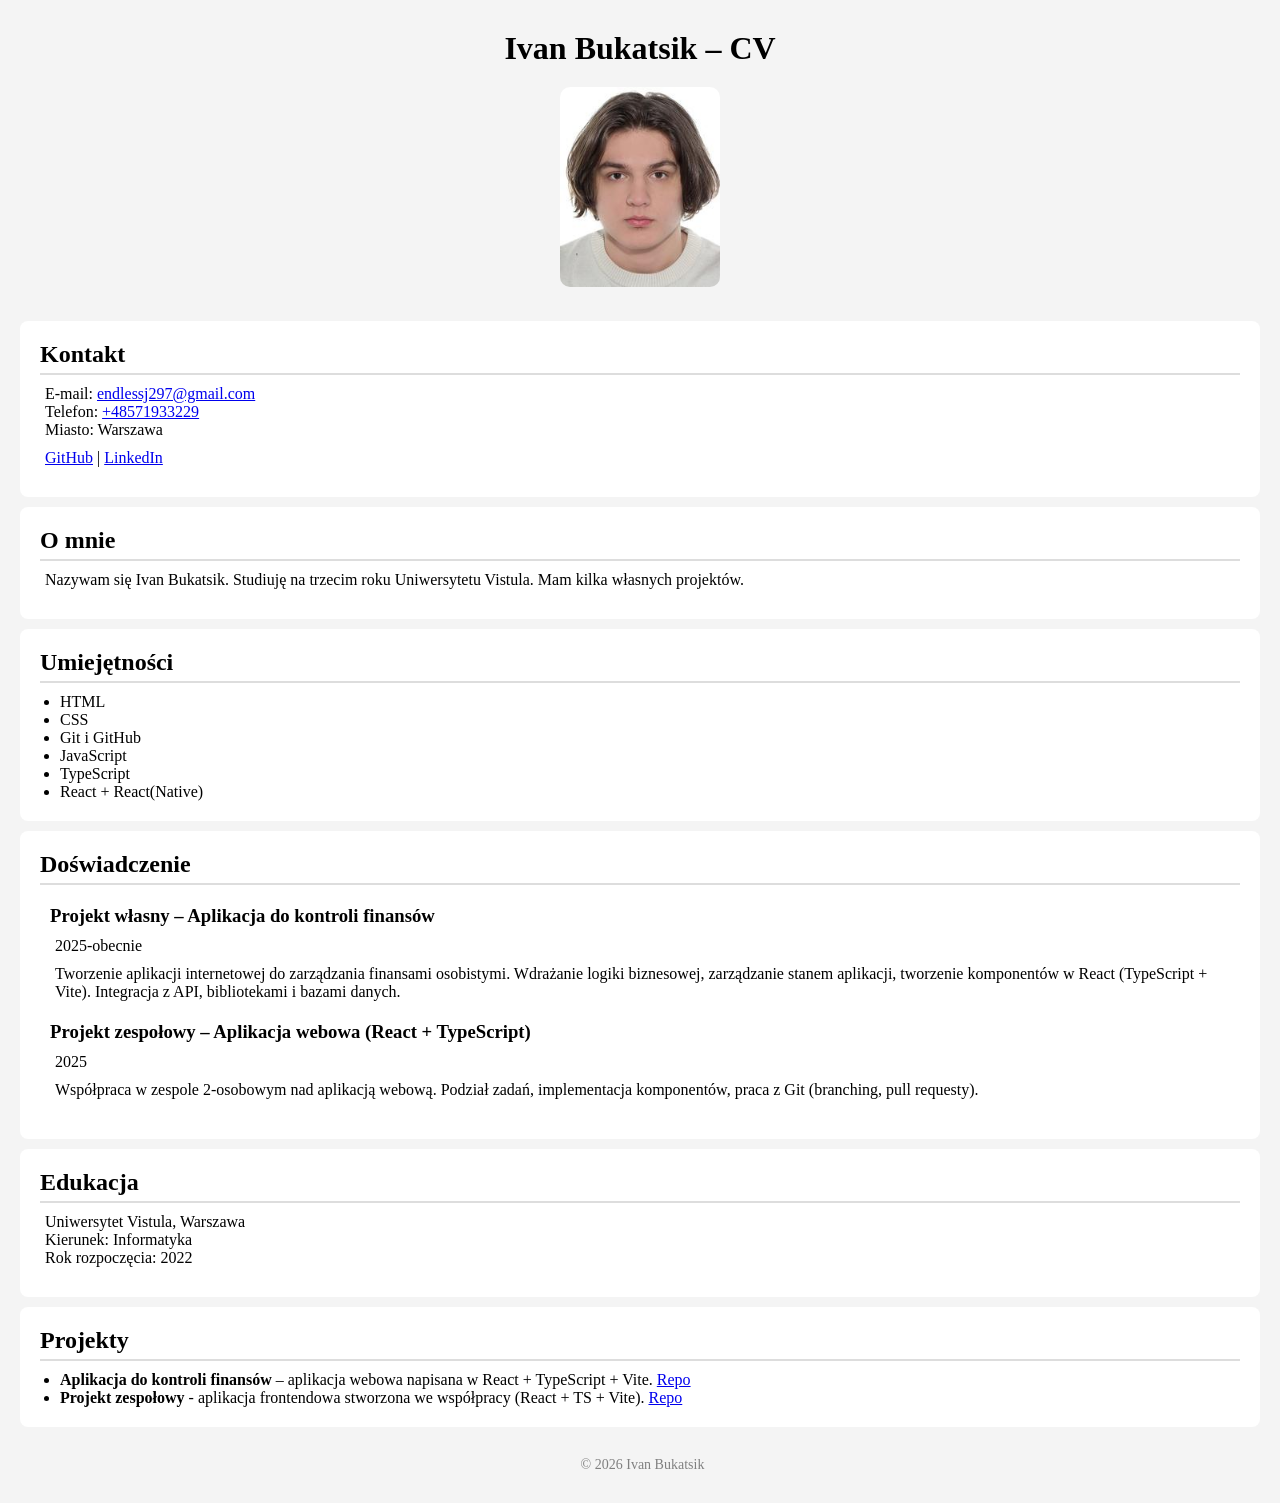
==== zad1_cv/index.html @ 41b76ff2 "Completed task" ====
<!doctype html>
<html lang="pl">
  <head>
    <meta charset="UTF-8" />
    <meta name="viewport" content="width=device-width, initial-scale=1" />
    <title>CV</title>
    <link rel="stylesheet" href="styles.css" />
  </head>
  <body>
    <header>
      <h1>Ivan Bukatsik – CV</h1>

      <img src="img.jpg" alt="Zdjecie" width="160" />
    </header>

    <main>
      <section>
        <h2>Kontakt</h2>
        <p>
          E-mail:
          <a href="mailto:endlessj297@gmail.com">endlessj297@gmail.com</a><br />
          Telefon: <a href="tel:+48571933229">+48571933229</a><br />
          Miasto: Warszawa
        </p>
        <p>
          <a
            href="https://github.com/endlesssjourney2"
            target="_blank"
            rel="noopener noreferrer"
            >GitHub</a
          >
          |
          <a
            href="https://www.linkedin.com/in/ivan-bukatsik-8764aa3b2/"
            target="_blank"
            rel="noopener noreferrer"
            >LinkedIn</a
          >
        </p>
      </section>

      <section>
        <h2>O mnie</h2>
        <p>
          Nazywam się Ivan Bukatsik. Studiuję na trzecim roku Uniwersytetu
          Vistula. Mam kilka własnych projektów.
        </p>
      </section>

      <section>
        <h2>Umiejętności</h2>
        <ul>
          <li>HTML</li>
          <li>CSS</li>
          <li>Git i GitHub</li>
          <li>JavaScript</li>
          <li>TypeScript</li>
          <li>React + React(Native)</li>
        </ul>
      </section>

      <section>
        <h2>Doświadczenie</h2>

        <article>
          <h3>Projekt własny – Aplikacja do kontroli finansów</h3>
          <p>2025-obecnie</p>
          <p>
            Tworzenie aplikacji internetowej do zarządzania finansami
            osobistymi. Wdrażanie logiki biznesowej, zarządzanie stanem
            aplikacji, tworzenie komponentów w React (TypeScript + Vite).
            Integracja z API, bibliotekami i bazami danych.
          </p>
        </article>

        <article>
          <h3>Projekt zespołowy – Aplikacja webowa (React + TypeScript)</h3>
          <p>2025</p>
          <p>
            Współpraca w zespole 2-osobowym nad aplikacją webową. Podział zadań,
            implementacja komponentów, praca z Git (branching, pull requesty).
          </p>
        </article>
      </section>

      <section>
        <h2>Edukacja</h2>
        <p>
          Uniwersytet Vistula, Warszawa<br />
          Kierunek: Informatyka<br />
          Rok rozpoczęcia: 2022<br />
        </p>
      </section>

      <section>
        <h2>Projekty</h2>
        <ul>
          <li>
            <strong>Aplikacja do kontroli finansów</strong> – aplikacja webowa
            napisana w React + TypeScript + Vite.
            <a
              href="https://github.com/endlesssjourney2/finance-tracker"
              target="_blank"
              rel="noopener noreferrer"
              >Repo</a
            >
          </li>
          <li>
            <strong>Projekt zespołowy</strong> - aplikacja frontendowa stworzona
            we współpracy (React + TS + Vite).
            <a
              href="https://github.com/endlesssjourney2/shop-project"
              target="_blank"
              rel="noopener noreferrer"
              >Repo</a
            >
          </li>
        </ul>
      </section>
    </main>

    <footer>
      <p>&copy; 2026 Ivan Bukatsik</p>
    </footer>
  </body>
</html>
---- zad1_cv/styles.css ----
* {
  box-sizing: border-box;
  padding: 0;
  margin: 0;
}

body {
  background-color: #f4f4f4;
}

header {
  text-align: center;
  margin: 30px 0 30px 0;
}

img {
  border-radius: 10px;
  margin-top: 10px;
}

section {
  background: white;
  padding: 20px;
  margin: 10px 20px 10px 20px;
  border-radius: 8px;
}

h1 {
  margin-bottom: 10px;
}

h2 {
  border-bottom: 2px solid #ddd;
  padding-bottom: 5px;
}

p {
  margin: 10px 0 10px 5px;
}

ul {
  margin: 10px 0 0 20px;
}

article {
  margin: 20px 0 20px 10px;
}

footer {
  text-align: center;
  margin: 30px 0 30px 0;
  font-size: 14px;
  color: gray;
}
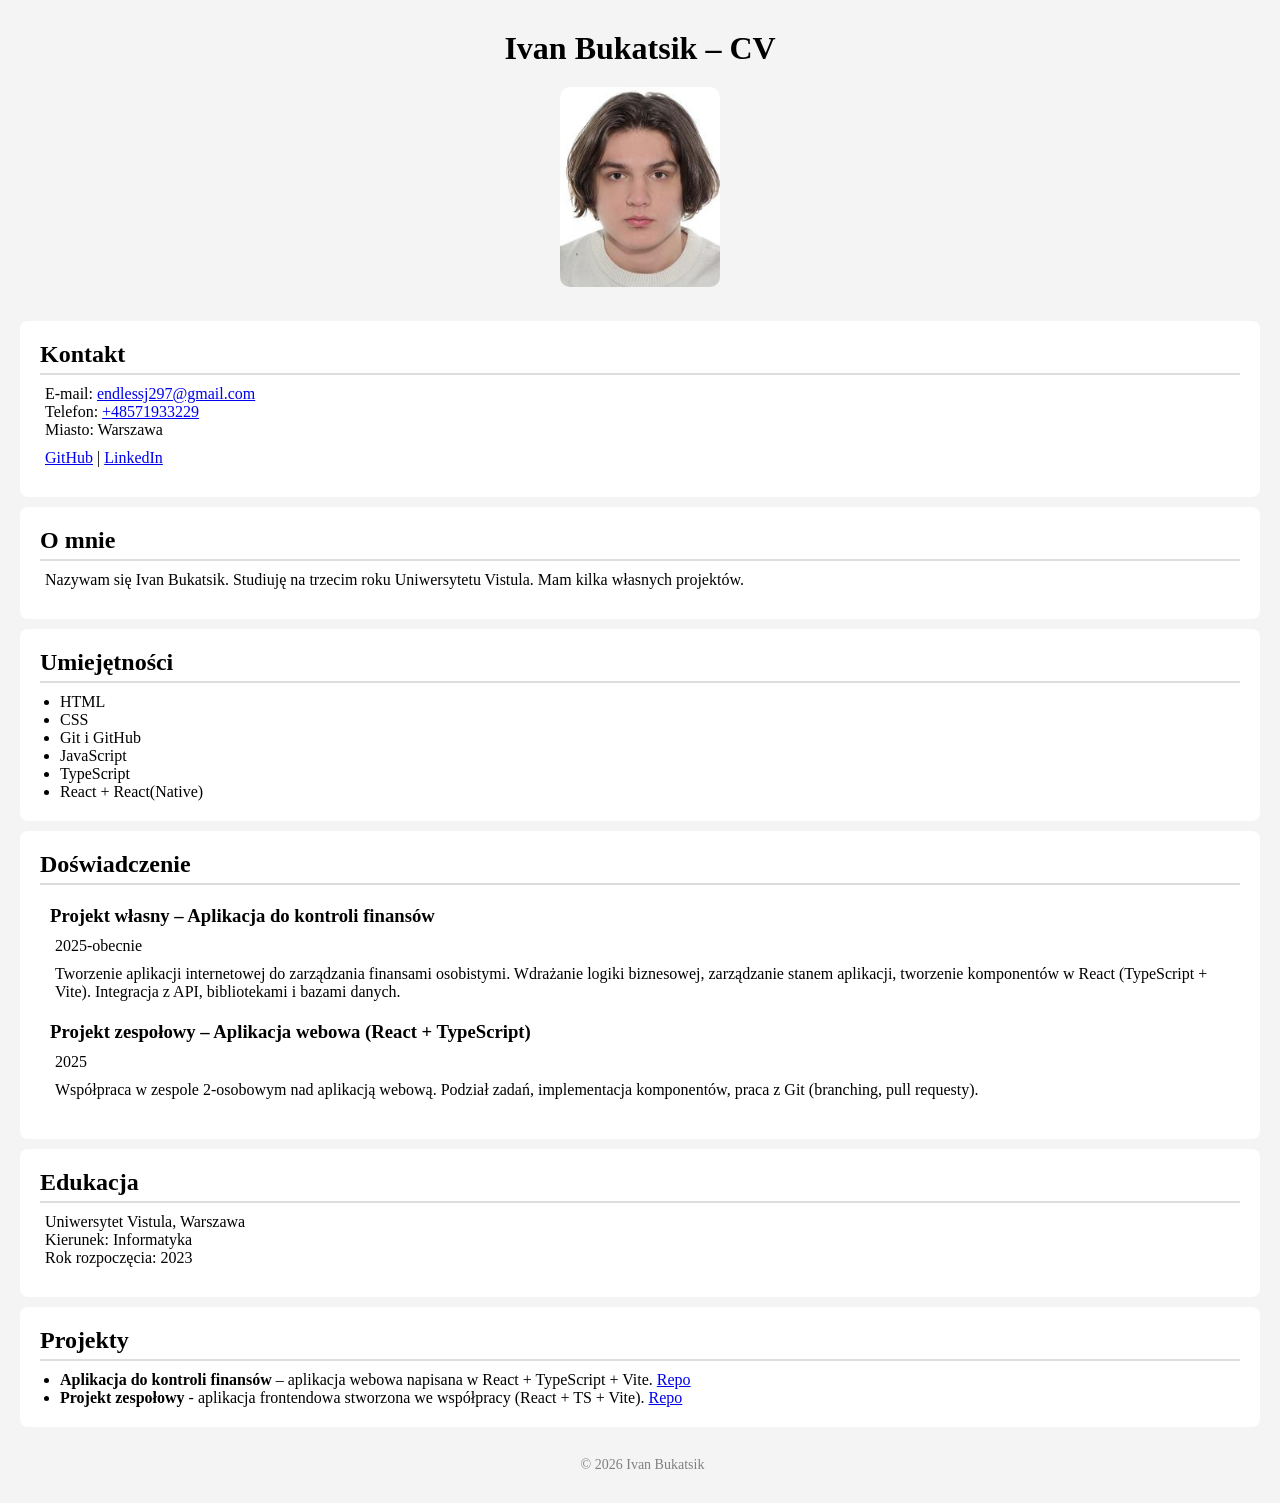
==== commit d523df87: "fix" ====
--- a/zad1_cv/index.html
+++ b/zad1_cv/index.html
@@ -88,7 +88,7 @@
         <p>
           Uniwersytet Vistula, Warszawa<br />
           Kierunek: Informatyka<br />
-          Rok rozpoczęcia: 2022<br />
+          Rok rozpoczęcia: 2023<br />
         </p>
       </section>
 
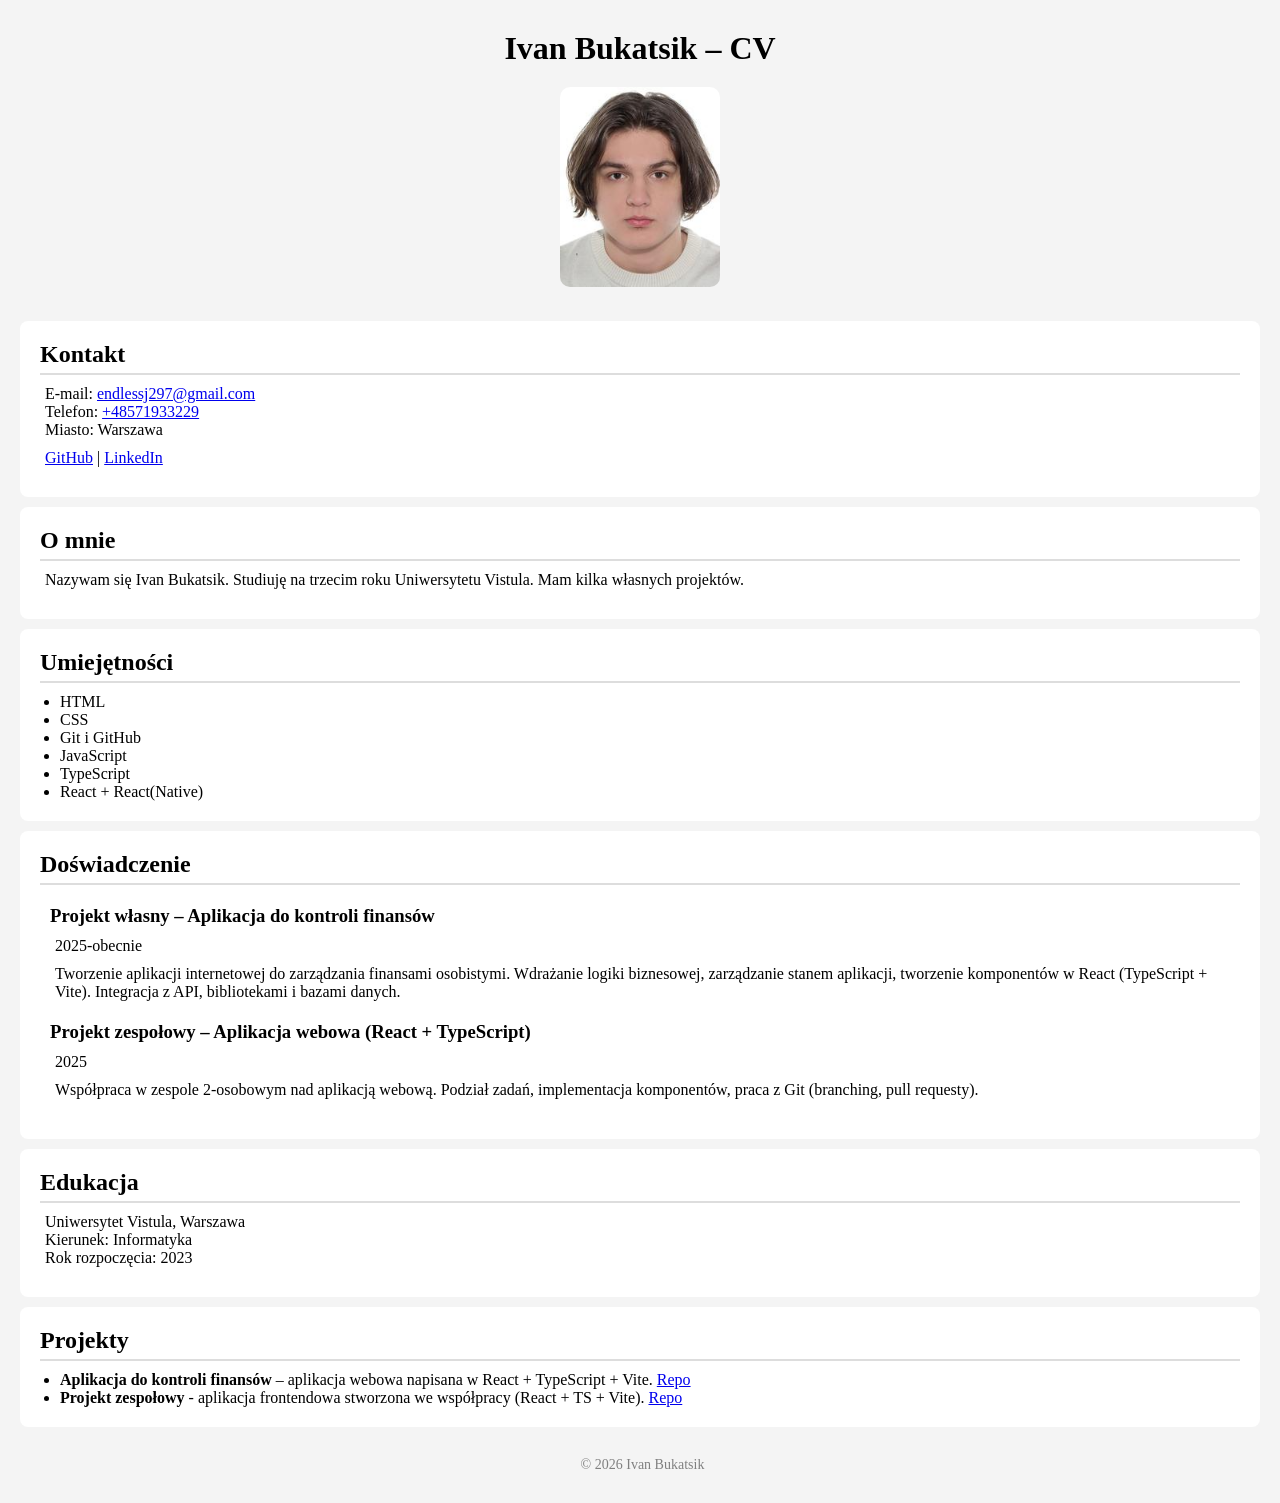
==== commit 7488b274: "Task 4(67735)" ====
--- a/zad1_cv/index.html
+++ b/zad1_cv/index.html
@@ -10,7 +10,7 @@
     <header>
       <h1>Ivan Bukatsik – CV</h1>
 
-      <img src="img.jpg" alt="Zdjecie" width="160" />
+      <img src="../img/image.png" alt="Zdjecie" width="160" />
     </header>
 
     <main>
